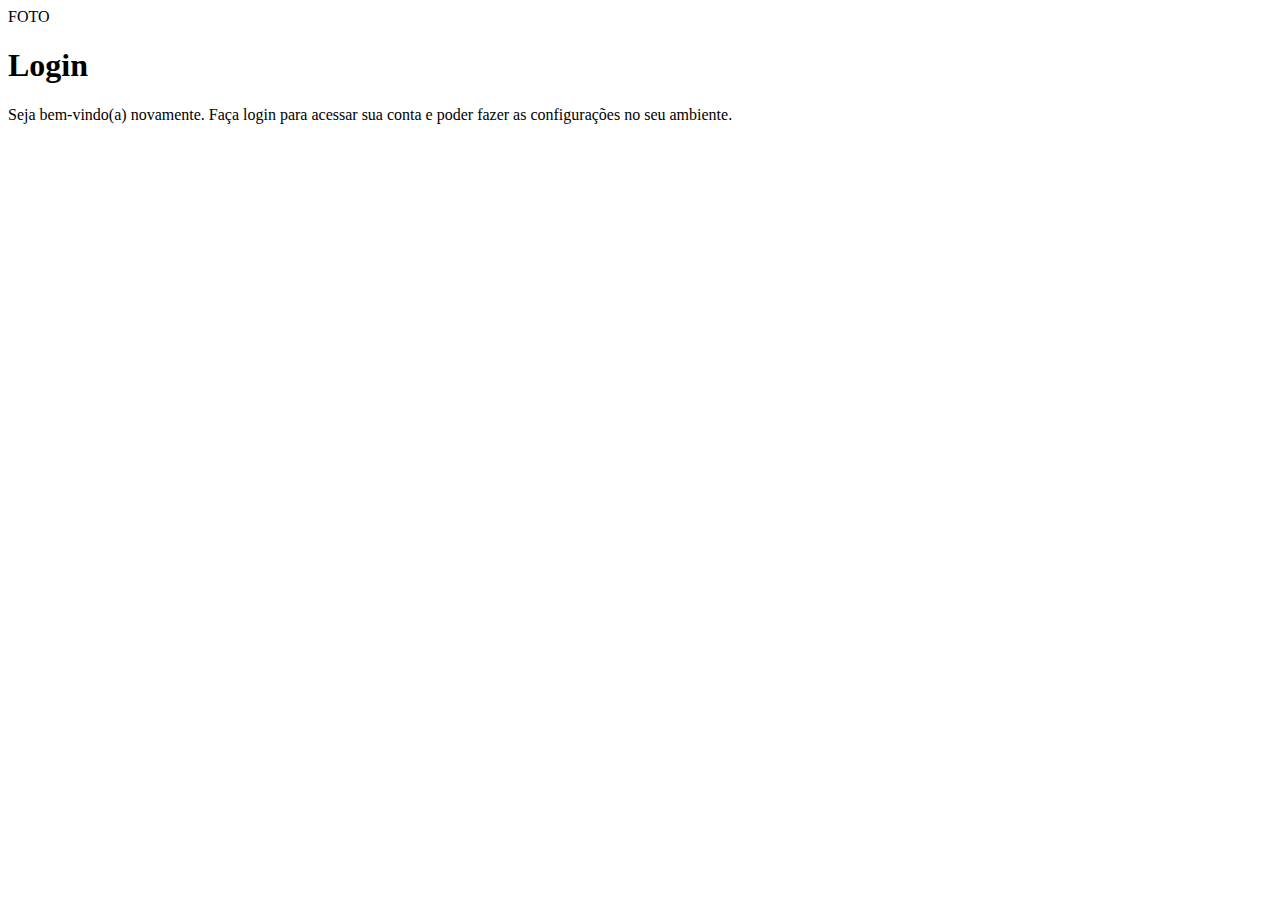
==== index.html @ 667185cc "configurações básicas do projeto" ====
<!DOCTYPE html>
<html lang="pt-br">
<head>
    <meta charset="UTF-8">
    <meta name="viewport" content="width=device-width, initial-scale=1.0">
    <title>Login</title>
    <link rel="stylesheet" href="estilos/style.css">
</head>
<body>
    <main>
        <section id="login">
            <div id="imagem">
FOTO
            </div>

            <div id="formulario">
                <h1>Login</h1>
                <p>Seja bem-vindo(a) novamente. Faça login para acessar sua conta e poder fazer as configurações no seu ambiente.</p>
                <form action="login.php" method="post">
                    
                </form>
            </div>
        </section>
    </main>
</body>
</html>
---- estilos/style.css ----
@charset "UTF-8";

/*
    Paleta de cores
    Verde: #49a09d
    Lilás: #5f2c82
*/
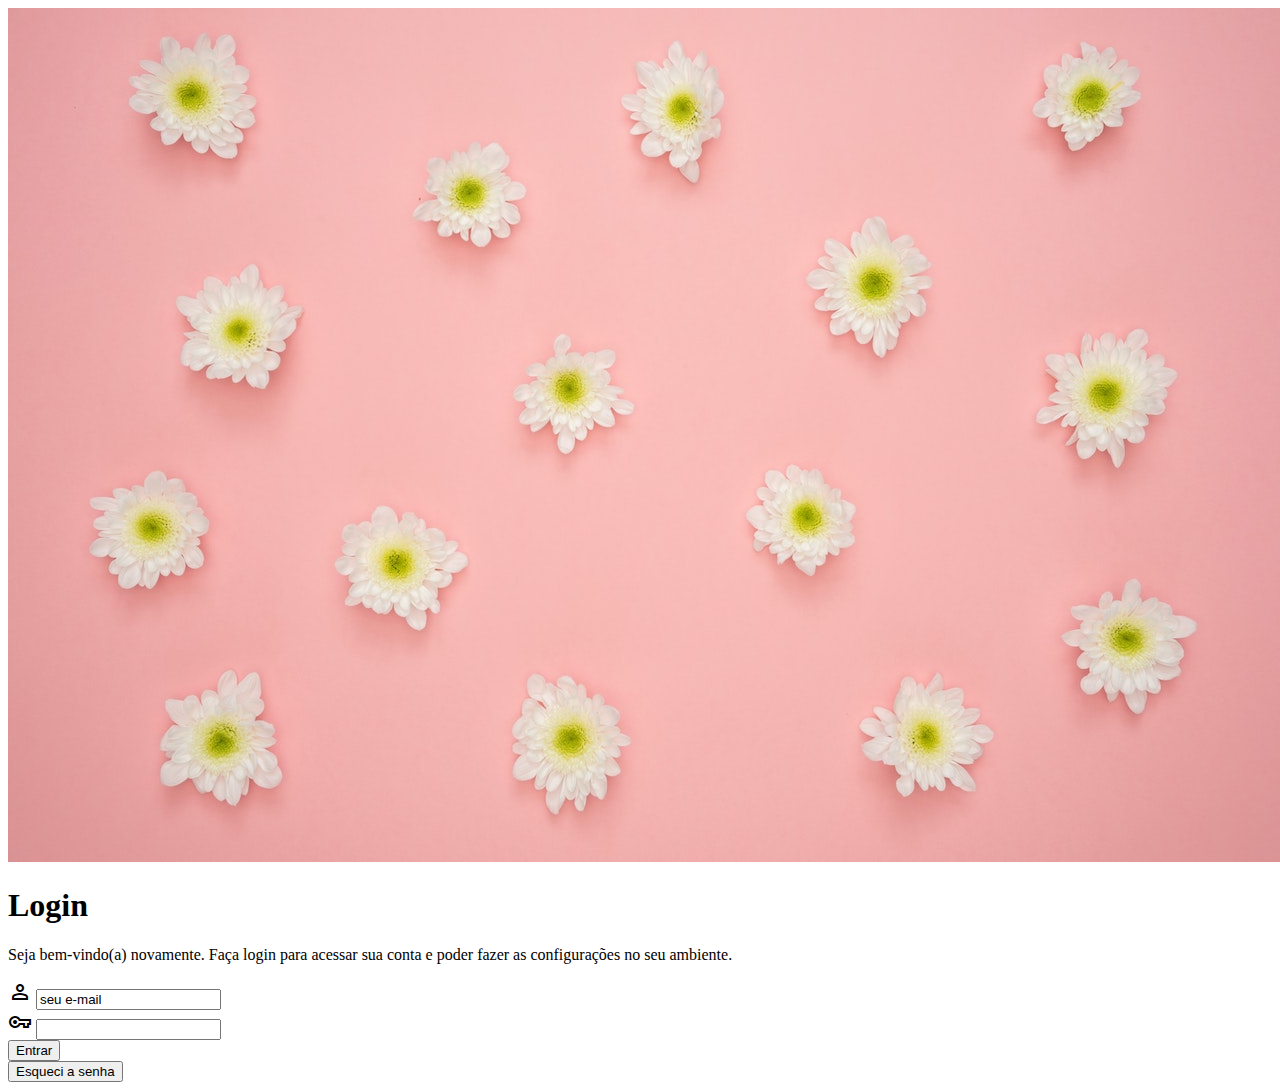
==== commit 59a35934: "atualização 01" ====
--- a/index.html
+++ b/index.html
@@ -5,22 +5,38 @@
     <meta name="viewport" content="width=device-width, initial-scale=1.0">
     <title>Login</title>
     <link rel="stylesheet" href="estilos/style.css">
+    <link rel="stylesheet" href="esilos/media-query.css">
+    <link rel="stylesheet" href="https://fonts.googleapis.com/css2?family=Material+Symbols+Outlined:opsz,wght,FILL,GRAD@48,400,0,0" /> <!--codigo do icon representando o usuario-->
+    <link rel="stylesheet" href="https://fonts.googleapis.com/css2?family=Material+Symbols+Outlined:opsz,wght,FILL,GRAD@48,400,0,0" /> <!--codigo do icon da chave-->
 </head>
 <body>
-    <main>
-        <section id="login">
-            <div id="imagem">
-FOTO
-            </div>
+    <div id="container"> <!--não tenho certeza se o body pode ser flex, então adicionei uma div para ser o container-->
+        <main>
+            <section id="login">
+                <div id="imagem">
+        <img src="imagens/flores.jpg" alt="fundo-flores">
+                </div>
+                <div id="formulario">
+                    <h1>Login</h1>
+                    <p>Seja bem-vindo(a) novamente. Faça login para acessar sua conta e poder fazer as configurações no seu ambiente.</p>
+                    <form action="login.php" method="post">
+                        
+                 <div id="box-email">
+                    <span class="material-symbols-outlined">person</span> <!--icon usuario-->
+                    <input type="email" name="email" id="emailuser" value="seu e-mail" >
+                 </div>
 
-            <div id="formulario">
-                <h1>Login</h1>
-                <p>Seja bem-vindo(a) novamente. Faça login para acessar sua conta e poder fazer as configurações no seu ambiente.</p>
-                <form action="login.php" method="post">
-                    
-                </form>
-            </div>
-        </section>
-    </main>
+                    <div id="box-senha">
+                        <span class="material-symbols-outlined"> vpn_key </span> <!--icon chave-->
+                        <input type="password" name="senha" id="senhauser"> <br>
+                    </div>
+
+                    <input type="button" value="Entrar"> <br>
+                    <input type="button" value="Esqueci a senha">
+                    </form>
+                </div>
+            </section>
+        </main>
+    </div>
 </body>
 </html>--- a/esilos/media-query.css
+++ b/esilos/media-query.css
@@ -0,0 +1,66 @@
+@charset "UTF-8";
+/* Todas as demais mídias */
+
+/* Typical Device Breakpoints
+------------------------------
+Pequenas Telas: até 600px
+Celular: de 600px até 768px
+Tablet: 768px até 992px
+Desktop: 992px até 1200px
+Grandes telas: acima de 1200px
+*/
+
+@media screen and (min-width:600px) and (max-width:768px) {
+    body {
+        background-color: #5f2c82;
+    
+    }
+
+    #container{
+        display: flex;
+        flex-direction: row;
+        justify-content: center;
+        align-items: center;
+    }
+
+    main{
+        background-color: white;
+        margin: 0px;
+        height: 500px; /*altura*/
+        width: 250px; /*largura*/
+        border-radius: 15px;
+    }
+
+    #login{
+        
+    }
+
+    #imagem > img {
+        height: 195px;
+        width: 250px;
+        border-radius: 12px 12px 0px 0px ;
+    
+    }
+
+    #formulario > h1 {
+        text-align: center;
+    }
+
+    #formulario > p {
+        text-align: left;
+    }
+
+    #box-email{
+        background-color:#5f2c82 ;
+        margin: 10px;
+        height: 48px;
+        border-radius: 7px;
+    }
+
+    #box-email > input {
+        background-color: #49a09dcb;
+        
+    }
+    
+
+}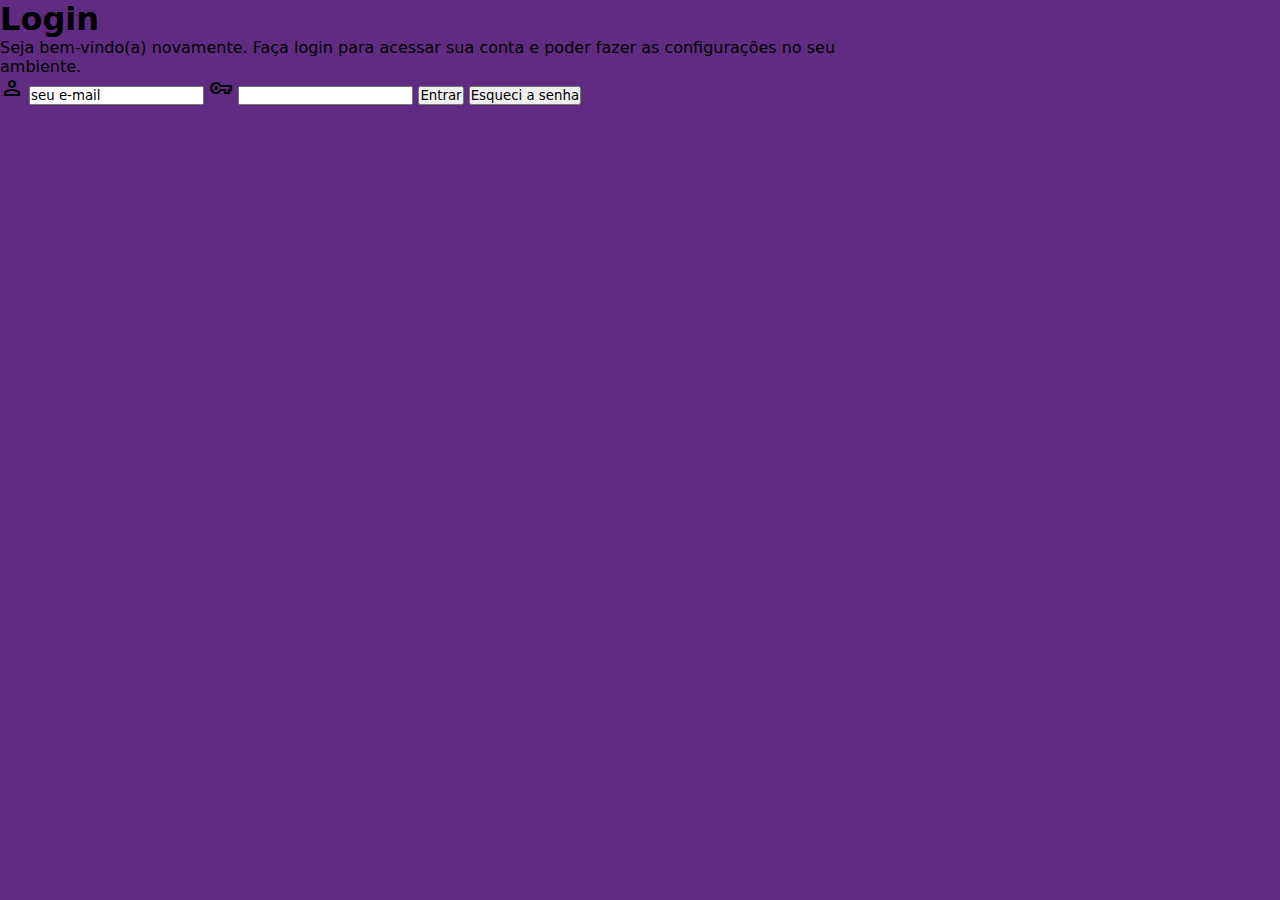
==== commit 905bb144: "sem flex" ====
--- a/index.html
+++ b/index.html
@@ -5,38 +5,34 @@
     <meta name="viewport" content="width=device-width, initial-scale=1.0">
     <title>Login</title>
     <link rel="stylesheet" href="estilos/style.css">
-    <link rel="stylesheet" href="esilos/media-query.css">
     <link rel="stylesheet" href="https://fonts.googleapis.com/css2?family=Material+Symbols+Outlined:opsz,wght,FILL,GRAD@48,400,0,0" /> <!--codigo do icon representando o usuario-->
     <link rel="stylesheet" href="https://fonts.googleapis.com/css2?family=Material+Symbols+Outlined:opsz,wght,FILL,GRAD@48,400,0,0" /> <!--codigo do icon da chave-->
 </head>
 <body>
-    <div id="container"> <!--não tenho certeza se o body pode ser flex, então adicionei uma div para ser o container-->
-        <main>
-            <section id="login">
-                <div id="imagem">
-        <img src="imagens/flores.jpg" alt="fundo-flores">
-                </div>
-                <div id="formulario">
-                    <h1>Login</h1>
-                    <p>Seja bem-vindo(a) novamente. Faça login para acessar sua conta e poder fazer as configurações no seu ambiente.</p>
-                    <form action="login.php" method="post">
-                        
-                 <div id="box-email">
-                    <span class="material-symbols-outlined">person</span> <!--icon usuario-->
-                    <input type="email" name="email" id="emailuser" value="seu e-mail" >
-                 </div>
+    <main>
+        <section id="login">
 
-                    <div id="box-senha">
-                        <span class="material-symbols-outlined"> vpn_key </span> <!--icon chave-->
-                        <input type="password" name="senha" id="senhauser"> <br>
-                    </div>
+         <div id="imagem">
 
-                    <input type="button" value="Entrar"> <br>
-                    <input type="button" value="Esqueci a senha">
-                    </form>
-                </div>
-            </section>
-        </main>
-    </div>
+            </div>
+
+            <div id="formulario">
+            <h1>Login</h1>
+                <p>Seja bem-vindo(a) novamente. Faça login para acessar sua conta e poder fazer as configurações no seu ambiente.
+                </p>
+            <form action="login.php" method="post">
+                
+                <span class="material-symbols-outlined">person</span> <!--icon usuario-->
+                <input type="email" name="email" id="emailuser" value="seu e-mail" >
+                <span class="material-symbols-outlined"> vpn_key </span> <!--icon chave-->
+                <input type="password" name="senha" id="senhauser">
+                <input type="button" value="Entrar" class="enviar">
+                <input type="button" value="Esqueci a senha" class="enviar" id="esque">
+                
+            </form>
+    
+        </section>
+    </main>
+    
 </body>
 </html>--- a/estilos/style.css
+++ b/estilos/style.css
@@ -4,4 +4,42 @@
     Paleta de cores
     Verde: #49a09d
     Lilás: #5f2c82
-*/+*/
+
+*{
+    font-family: system-ui, -apple-system, BlinkMacSystemFont, 'Segoe UI', Roboto, Oxygen, Ubuntu, Cantarell, 'Open Sans', 'Helvetica Neue', sans-serif;
+    padding: 0px;
+    margin: 0px;
+    box-sizing: border-box;
+}
+
+body, html {
+    background-color: #5f2c82;
+    height: 100vh;
+    width: 100vh;
+}
+
+main {
+    position: relative;
+    height: 100vh;
+    width: 100vh;
+}
+
+section > #login {
+    position: absolute;
+    top: 50%;
+    left: 50%;
+    transform: translate(-50%, -50%);
+    overflow: hidden; /* tudo que tiver fora da borada vaia ficar escondido*/
+
+    background-color: white;
+    width: 250px;
+    height: 500px;
+    border-radius: 200px;
+}
+
+section > div > #imagem {
+    background-color: #5f2c82 url(../imagens/flores.jpg) no-repeat;
+    background-size: cover;
+    height: 200px;
+}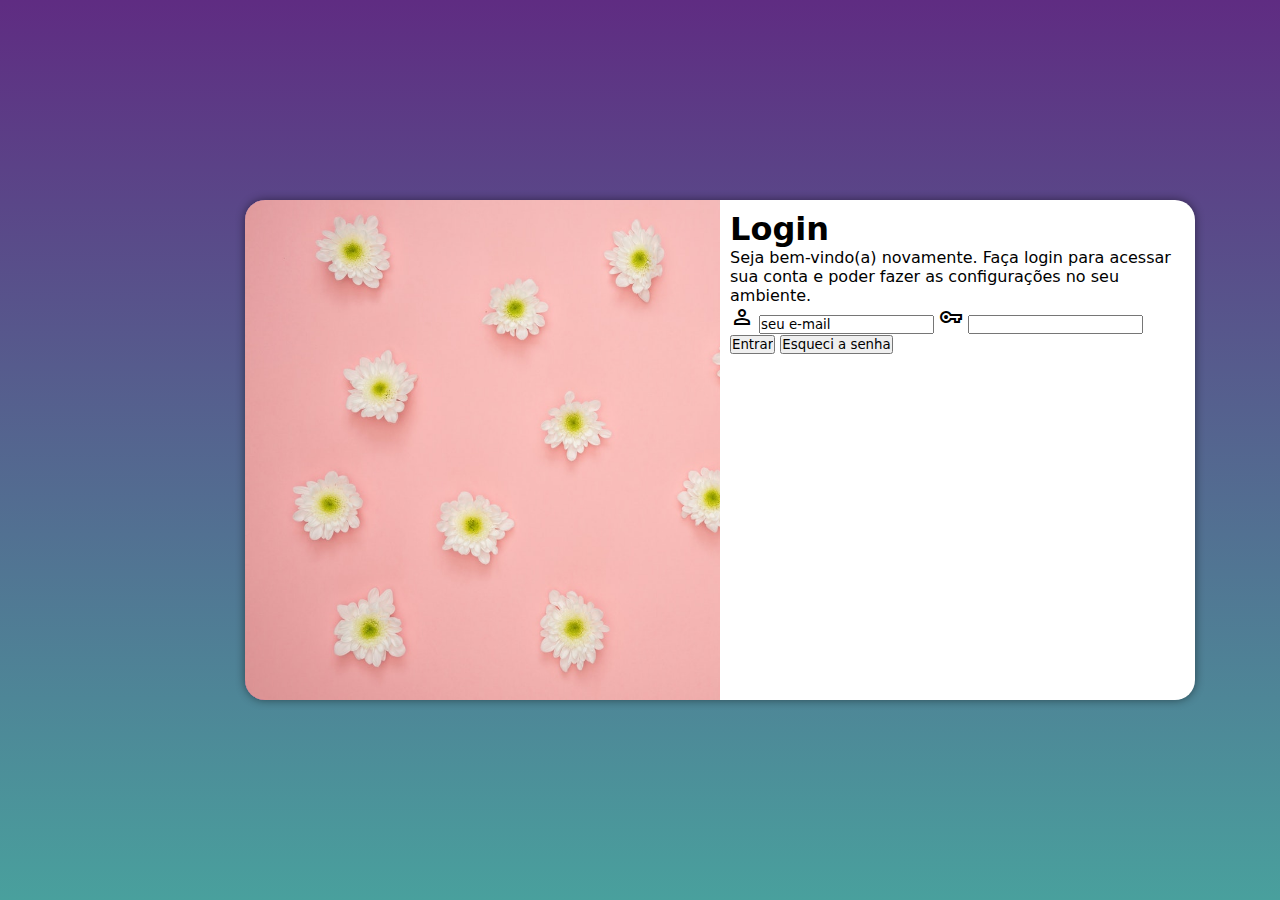
==== commit b6d6e356: "Capítulo 26 Aula 03" ====
--- a/index.html
+++ b/index.html
@@ -5,8 +5,11 @@
     <meta name="viewport" content="width=device-width, initial-scale=1.0">
     <title>Login</title>
     <link rel="stylesheet" href="estilos/style.css">
+    <link rel="stylesheet" href="estilos/media-query.css">
+
     <link rel="stylesheet" href="https://fonts.googleapis.com/css2?family=Material+Symbols+Outlined:opsz,wght,FILL,GRAD@48,400,0,0" /> <!--codigo do icon representando o usuario-->
     <link rel="stylesheet" href="https://fonts.googleapis.com/css2?family=Material+Symbols+Outlined:opsz,wght,FILL,GRAD@48,400,0,0" /> <!--codigo do icon da chave-->
+    
 </head>
 <body>
     <main>
--- a/estilos/style.css
+++ b/estilos/style.css
@@ -25,7 +25,7 @@
     width: 100vh;
 }
 
-section > #login {
+section#login {
     position: absolute;
     top: 50%;
     left: 50%;
@@ -35,11 +35,21 @@
     background-color: white;
     width: 250px;
     height: 500px;
-    border-radius: 200px;
+    border-radius: 20px;
+    box-shadow: 0px 0px 10px rgba(0, 0, 0, 0.473);
+
+    transition: width .3s, height .3s;
+    transition-timing-function: ease;
 }
 
-section > div > #imagem {
-    background-color: #5f2c82 url(../imagens/flores.jpg) no-repeat;
+section#login > div#imagem {
+    display: block;
+    background: #5f2c82 url(../imagens/flores.jpg) no-repeat;
     background-size: cover;
     height: 200px;
+}
+
+section#login > div#formulario {
+    display: block;
+    padding: 10px;
 }--- a/estilos/media-query.css
+++ b/estilos/media-query.css
@@ -0,0 +1,47 @@
+@charset "UTF-8";
+
+/*VERSÃO PARA TABLET*/
+
+@media screen and (min-width:768px) and (max-width: 992px) {
+    body, html{
+        background-image: linear-gradient(to top, #49a09d, #5f2c82);
+    }
+    
+    section#login {
+        width: 80vw; /*90% da largura da tela */
+        margin-left: 20%;
+    }
+
+    section#login > div#imagem{
+        float: left;
+        width: 30%;
+        height: 100%;
+    }
+
+    section#login > div#formulario {
+        float: right;
+        width: 70%;
+    }
+}
+/*VERSÃO PARA TELAS GRANDES*/
+@media screen and (min-width:993px) {
+    body,html{
+        background: linear-gradient(to top, #49a09d, #5f2c82);
+    }
+
+    section#login{
+        width: 950px;
+        margin-left: 30%;
+    }
+
+    section#login > div#imagem {
+        float: left;
+        width: 50%;
+        height: 100%;
+    }
+
+    section#login > div#formulario {
+        float: right;
+        width: 50%;
+    }
+}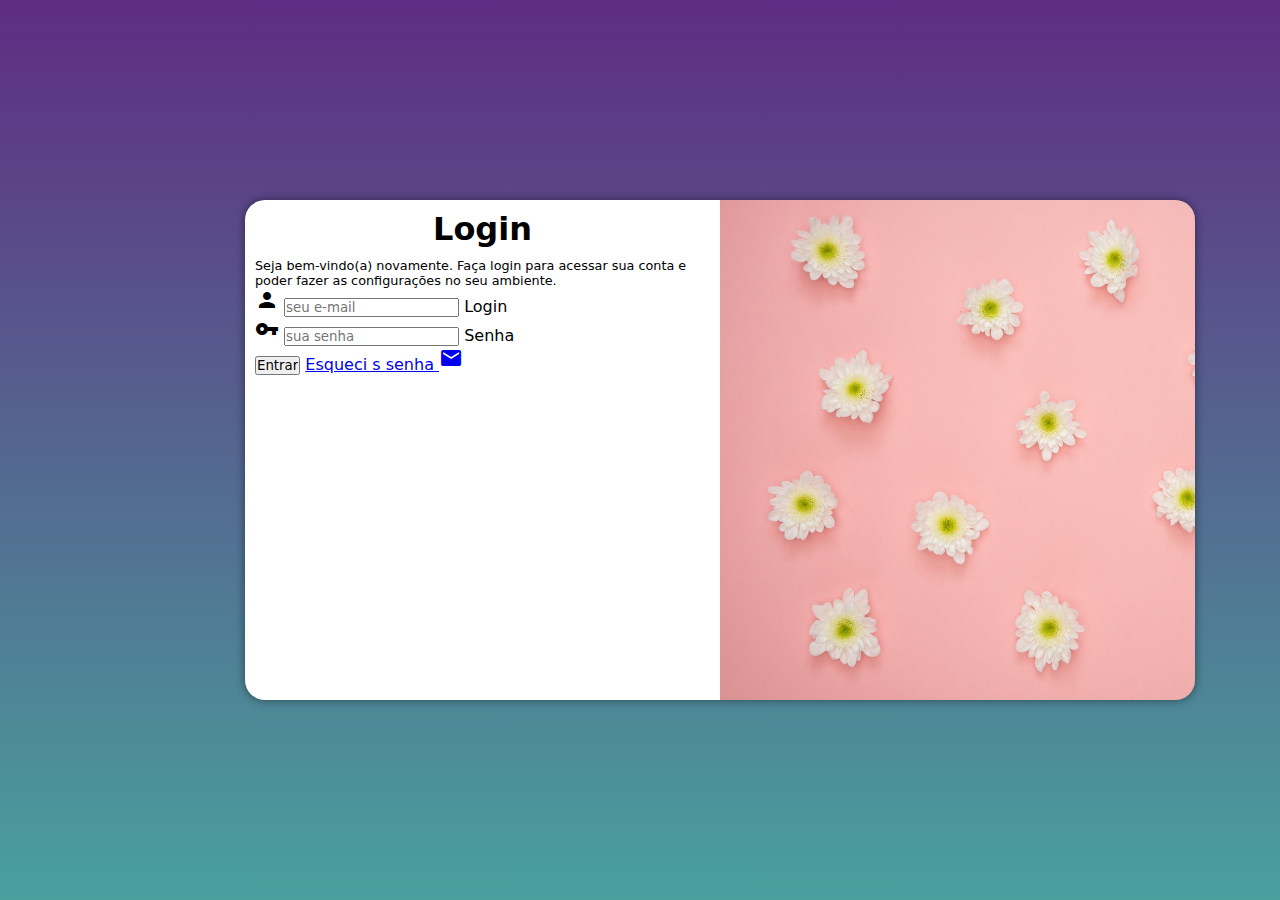
==== commit e6aef933: "correções" ====
--- a/index.html
+++ b/index.html
@@ -7,8 +7,7 @@
     <link rel="stylesheet" href="estilos/style.css">
     <link rel="stylesheet" href="estilos/media-query.css">
 
-    <link rel="stylesheet" href="https://fonts.googleapis.com/css2?family=Material+Symbols+Outlined:opsz,wght,FILL,GRAD@48,400,0,0" /> <!--codigo do icon representando o usuario-->
-    <link rel="stylesheet" href="https://fonts.googleapis.com/css2?family=Material+Symbols+Outlined:opsz,wght,FILL,GRAD@48,400,0,0" /> <!--codigo do icon da chave-->
+    <link href="https://fonts.googleapis.com/icon?family=Material+Icons" rel="stylesheet"> <!--codigo para acessar os icons do google-->
     
 </head>
 <body>
@@ -17,20 +16,33 @@
 
          <div id="imagem">
 
-            </div>
+        </div>
 
             <div id="formulario">
             <h1>Login</h1>
                 <p>Seja bem-vindo(a) novamente. Faça login para acessar sua conta e poder fazer as configurações no seu ambiente.
                 </p>
-            <form action="login.php" method="post">
+            <form action="login.php" method="post" autocomplete="on">
+
+                <div class="campo">
+                    <span class="material-icons">person</span> <!--icon usuario-->
+                    <input type="email" name="login" id="ilogin" placeholder="seu e-mail" autocomplete="email" required maxlength="30">
+                    <label for="ilogin">Login</label>
+                </div>
                 
-                <span class="material-symbols-outlined">person</span> <!--icon usuario-->
-                <input type="email" name="email" id="emailuser" value="seu e-mail" >
-                <span class="material-symbols-outlined"> vpn_key </span> <!--icon chave-->
-                <input type="password" name="senha" id="senhauser">
-                <input type="button" value="Entrar" class="enviar">
-                <input type="button" value="Esqueci a senha" class="enviar" id="esque">
+                <div class="campo">
+                    
+                    <span class="material-icons">vpn_key</span> <!--icon chave-->
+                    <input type="password" name="senha" id="isenha" placeholder="sua senha" autocomplete="current-password" required minlength="8" maxlength="10">
+                    <label for="isenha">Senha</label>
+                </div>
+            
+                
+                <input type="submit" value="Entrar" class="enviar">
+                <a href="esqueci.html">
+                    Esqueci s senha <span class="material-icons">mail</span>
+                    
+                </a>
                 
             </form>
     
--- a/estilos/style.css
+++ b/estilos/style.css
@@ -52,4 +52,13 @@
 section#login > div#formulario {
     display: block;
     padding: 10px;
-}+}
+
+div#formulario > h1 {
+    text-align: center;
+    margin-bottom: 10px;
+}
+
+div#formulario > p {
+    font-size: 0.8em;
+}
--- a/estilos/media-query.css
+++ b/estilos/media-query.css
@@ -8,7 +8,7 @@
     }
     
     section#login {
-        width: 80vw; /*90% da largura da tela */
+        width: 80vw; /*80% da largura da tela */
         margin-left: 20%;
     }
 
@@ -35,13 +35,21 @@
     }
 
     section#login > div#imagem {
-        float: left;
+        float: right;
         width: 50%;
         height: 100%;
     }
 
     section#login > div#formulario {
-        float: right;
+        float: left;
         width: 50%;
     }
+
+    div#formulario  > h1{
+        font-size: 2em;
+    }
+    
+    div#formulario > p {
+        font-size: 0.8em;
+    }
 }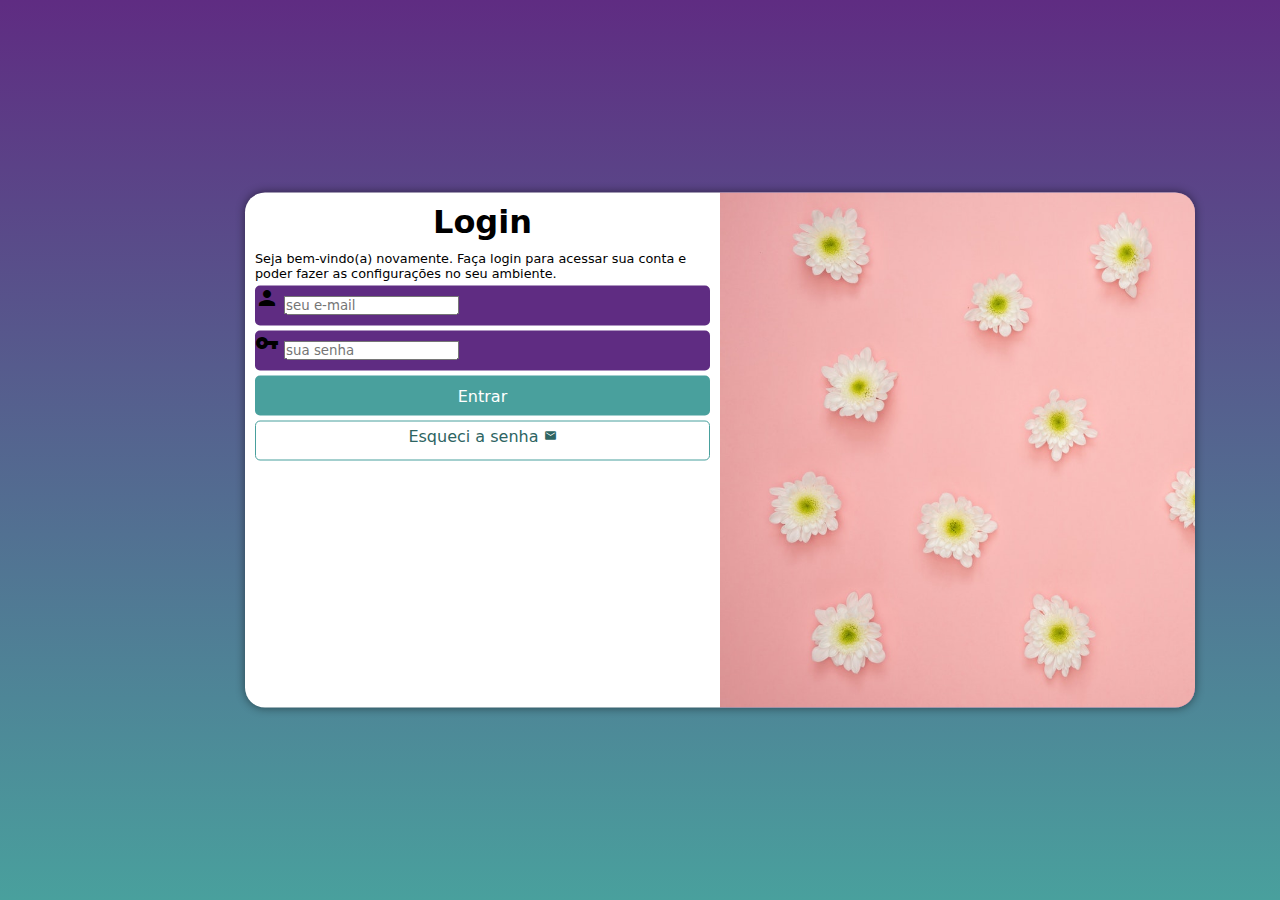
==== commit 1890f0d9: "Aplicando estilo ao formulário de login" ====
--- a/index.html
+++ b/index.html
@@ -40,7 +40,7 @@
                 
                 <input type="submit" value="Entrar" class="enviar">
                 <a href="esqueci.html">
-                    Esqueci s senha <span class="material-icons">mail</span>
+                    Esqueci a senha <span class="material-icons">mail</span>
                     
                 </a>
                 
--- a/estilos/style.css
+++ b/estilos/style.css
@@ -34,7 +34,7 @@
 
     background-color: white;
     width: 250px;
-    height: 500px;
+    height: 515px;
     border-radius: 20px;
     box-shadow: 0px 0px 10px rgba(0, 0, 0, 0.473);
 
@@ -62,3 +62,54 @@
 div#formulario > p {
     font-size: 0.8em;
 }
+
+form > div.campo{
+    background-color: #5f2c82;
+    display: block;
+    width: 100%;
+    height: 40px;
+    border-radius: 5px;
+    margin: 5px 0px;
+}
+ /* para o label não aparecer*/
+div.campo > label {
+    display: none;
+}
+
+form > input[type=submit] {
+    display: block;
+    font-size: 1em;
+    width: 100%;
+    height: 40px;
+    background-color:#49a09d ;
+    color: white;
+    border: none;
+    border-radius: 5px;
+}
+
+form > input[type=submit]:hover {
+    background-color: #2d6462;
+}
+
+form > a {
+    display: block;
+    text-align: center;
+    font-size: 1em;
+    width: 100%;
+    height: 40px;
+    padding-top: 5px;
+    margin-top: 5px;
+    background-color: white;
+    color: #2d6462;
+    border: 1px solid #49a09d ;
+    border-radius: 5px;
+    text-decoration: none;
+}
+
+form > a:hover{
+    background-color :#6cd3cf;
+}
+
+form > a > .material-icons {
+    font-size:0.8em ;
+}
